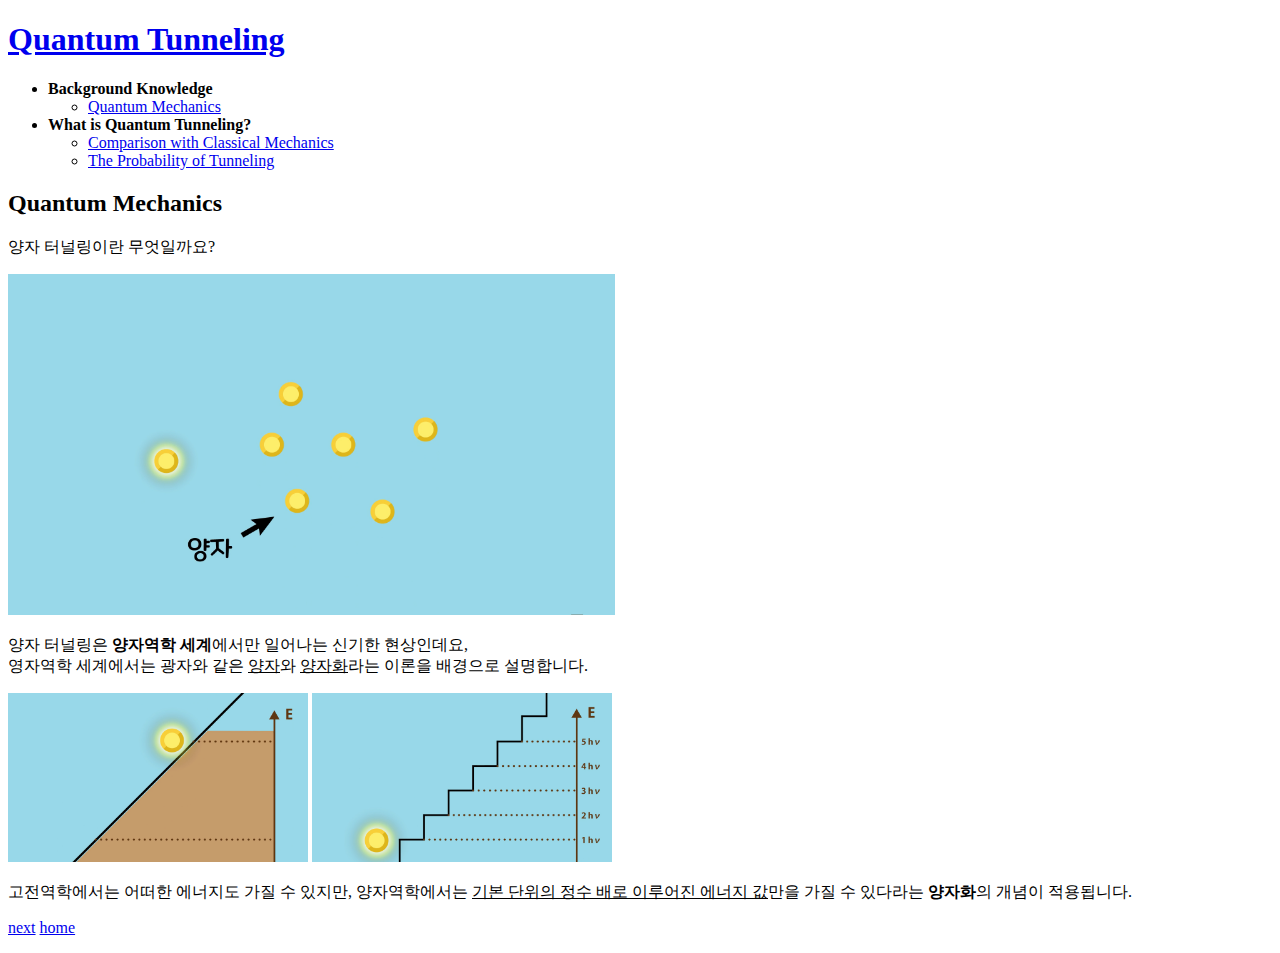
==== 1.html @ 5cf4f0b6 "file upload" ====
<!doctype html>
<html>
<head>
	<title>Quantum Tunneling</title>
	<meta charset="utf-8">
</head>
<body>
	<h1><a href="index.html">Quantum Tunneling</a></h1>
	<ul>
		<li><strong>Background Knowledge</strong><ul>
			<li><a href="1.html">Quantum Mechanics</a></li>
		</ul></li>
		<li><strong>What is Quantum Tunneling?</strong><ul>
			<li><a href="2.html">Comparison with Classical Mechanics</a></li>
			<li><a href="3.html">The Probability of Tunneling</a></li>
		</ul></li>
	</ul>
	<h2>Quantum Mechanics</h2>
	<p>양자 터널링이란 무엇일까요?</p>
	<img src="1_1.png" width="607px">
	<p>양자 터널링은 <strong>양자역학 세계</strong>에서만 일어나는 신기한 현상인데요,<br>영자역학 세계에서는 광자와 같은 <u>양자</u>와 <u>양자화</u>라는 이론을 배경으로 설명합니다.</p>
	<img src="1_2.png" width="300px">
	<img src="1_3.png" width="300px">
	<p>고전역학에서는 어떠한 에너지도 가질 수 있지만, 양자역학에서는 <u>기본 단위의 정수 배로 이루어진 에너지 값</u>만을 가질 수 있다라는 <strong>양자화</strong>의 개념이 적용됩니다.</p>
	<p>		<a href="2.html">next</a>	<a href="index.html">home</a></p>
</body>
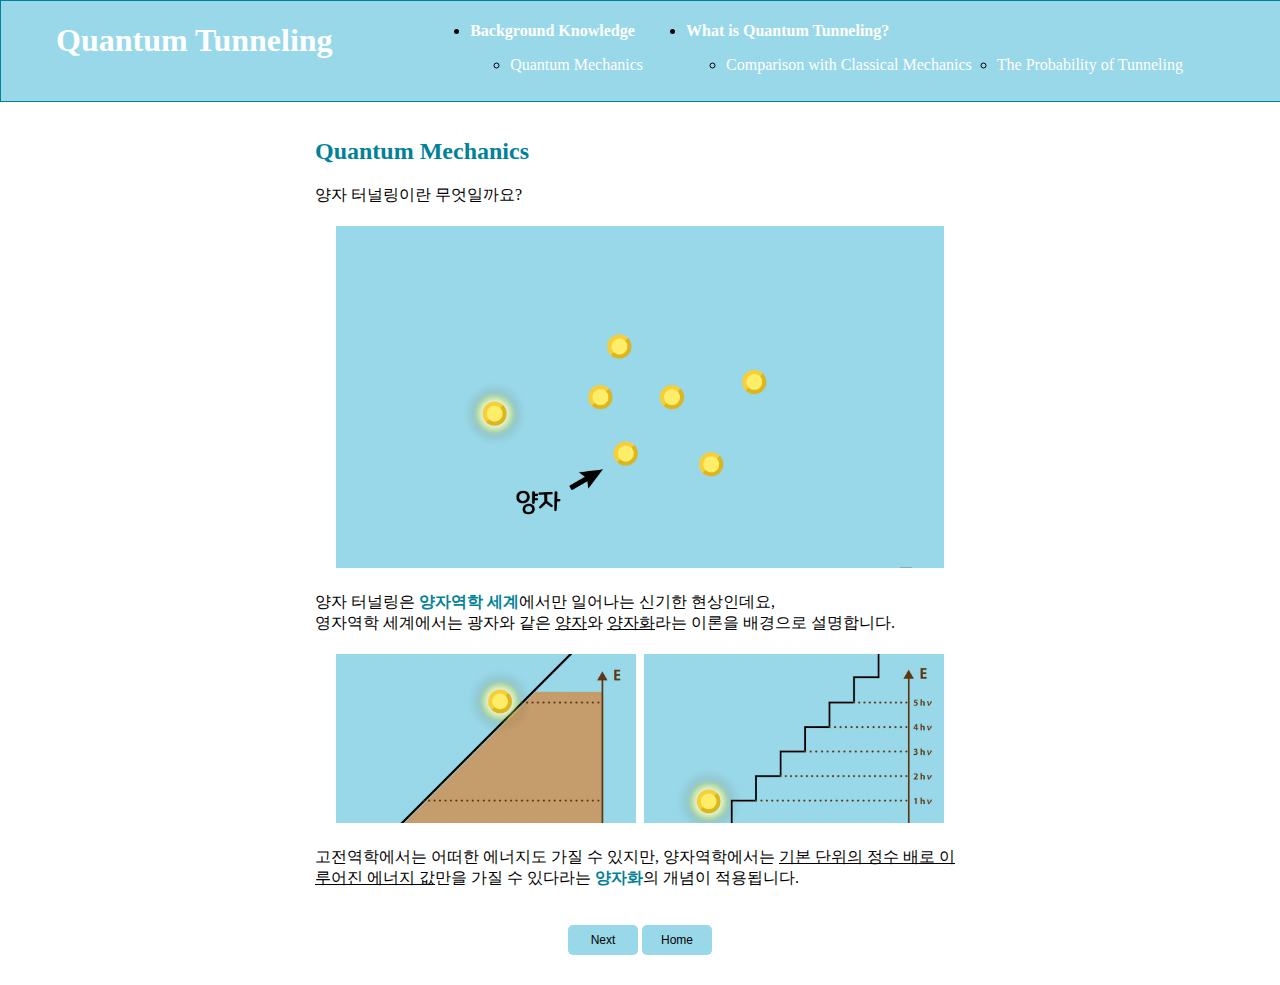
==== commit 783ed52f: "Add files via upload" ====
--- a/1.html
+++ b/1.html
@@ -3,24 +3,52 @@
 <head>
 	<title>Quantum Tunneling</title>
 	<meta charset="utf-8">
+	<link rel="stylesheet" href="style.css">
+	<link rel="stylesheet" href="basestyle.css">
 </head>
+
 <body>
-	<h1><a href="index.html">Quantum Tunneling</a></h1>
-	<ul>
-		<li><strong>Background Knowledge</strong><ul>
-			<li><a href="1.html">Quantum Mechanics</a></li>
-		</ul></li>
-		<li><strong>What is Quantum Tunneling?</strong><ul>
-			<li><a href="2.html">Comparison with Classical Mechanics</a></li>
-			<li><a href="3.html">The Probability of Tunneling</a></li>
-		</ul></li>
-	</ul>
-	<h2>Quantum Mechanics</h2>
-	<p>양자 터널링이란 무엇일까요?</p>
-	<img src="1_1.png" width="607px">
-	<p>양자 터널링은 <strong>양자역학 세계</strong>에서만 일어나는 신기한 현상인데요,<br>영자역학 세계에서는 광자와 같은 <u>양자</u>와 <u>양자화</u>라는 이론을 배경으로 설명합니다.</p>
-	<img src="1_2.png" width="300px">
-	<img src="1_3.png" width="300px">
-	<p>고전역학에서는 어떠한 에너지도 가질 수 있지만, 양자역학에서는 <u>기본 단위의 정수 배로 이루어진 에너지 값</u>만을 가질 수 있다라는 <strong>양자화</strong>의 개념이 적용됩니다.</p>
-	<p>		<a href="2.html">next</a>	<a href="index.html">home</a></p>
+<header> <!-- header (의미 상) -->
+	<div class="wrapper"> <!-- 상단 바 -->
+		<h1><a href="index.html">Quantum Tunneling</a></h1>
+		<nav> <!-- h1에 대비되는 목차 -->
+			<ul class="menu">
+				<li><strong>Background Knowledge</strong><ul>
+					<li><a href="1.html">Quantum Mechanics</a></li>
+				</ul></li>
+				<li><strong>What is Quantum Tunneling?</strong><ul>
+					<li><a href="2.html">Comparison with Classical Mechanics</a></li>
+					<li><a href="3.html">The Probability of Tunneling</a></li>
+				</ul></li>
+			</ul>
+		</nav>
+	</div>
+</header>
+<main>
+	<div id="contents"> <!-- grid를 나누기 위해 필요 -->
+		<div id="list"> <!-- 좁은 화면 좌측에 목차를 띄우기 위함 -->
+			<ul>
+				<li><strong>Background Knowledge</strong><ul>
+					<li><a href="1.html">Quantum Mechanics</a></li>
+				</ul></li>
+				<li><strong>What is Quantum Tunneling?</strong><ul>
+					<li><a href="2.html">Comparison with Classical Mechanics</a></li>
+					<li><a href="3.html">The Probability of Tunneling</a></li>
+				</ul></li>
+			</ul>
+		</div>
+		<div id="paragraphs"> 
+			<h2><strong>Quantum Mechanics</strong></h2>
+			<p>양자 터널링이란 무엇일까요?</p>
+			<div class="img"><img src="1_1.png" width="608px"></div>
+			<p>양자 터널링은 <strong>양자역학 세계</strong>에서만 일어나는 신기한 현상인데요,<br>영자역학 세계에서는 광자와 같은 <u>양자</u>와 <u>양자화</u>라는 이론을 배경으로 설명합니다.</p>
+			<div class="img"><img src="1_2.png" width="300px"><img src="1_3.png" width="300px"></div>
+			<p>고전역학에서는 어떠한 에너지도 가질 수 있지만, 양자역학에서는 <u>기본 단위의 정수 배로 이루어진 에너지 값</u>만을 가질 수 있다라는 <strong>양자화</strong>의 개념이 적용됩니다.</p><br>
+			<div class="buttons">
+					<button class="btn btnN" onclick="location.href='2.html'">Next</button>
+					<button class="btn btnH" onclick="location.href='index.html'">Home</button>
+			</div>
+		</div>
+	</div>
+</main>
 </body>
--- a/style.css
+++ b/style.css
@@ -0,0 +1,48 @@
+		/*header 속성*/
+		header a {
+			text-decoration:none;
+			color:white;
+			-webkit-transition-duration: 0.4s;
+			transition-duration: 0.4s;
+		}
+		header a:hover {
+			color:#008299;
+		}
+		header strong {
+			color:white;
+		}
+		
+		/*media query: 넓은 화면*/
+		@media(min-width:1170px) {
+			#list {display:none;}
+			main {
+				width:690px;
+				margin:0 auto;
+			}
+			.menu {	float:right; margin:0; }
+			.menu li { float:left; padding-right:18px;}
+			.menu li li {padding-right:25px;}
+			.menu a {line-height:50px;color:white;padding:0;}
+			h1 a {
+				float:left;
+			}
+			.wrapper{
+				width:1170px;
+			}
+		}
+
+		/*media query: 좁은 화면*/
+		@media(max-width:1170px) {
+			#contents{
+				display:grid;
+				grid-template-columns:270px 1fr;
+			}
+			#list {
+				border-right:1px solid #98D8E9;
+			}
+			#list ul {padding-left:20px; line-height: 150%}
+			nav {display:none;}
+			h1 {
+				text-align: center;
+			}
+		}--- a/basestyle.css
+++ b/basestyle.css
@@ -0,0 +1,50 @@
+		/* header 속성 */
+		header {
+			height:100px;
+			background-color:#98D8E9;
+			border:1px solid #008299;
+			position:fixed;
+			width:100%;
+			z-index:9999;
+			top:0;
+			left:0;
+		}
+		.wrapper {margin:0 auto;}
+
+		/*본문 볼드 색상*/
+		strong {
+			color:#008299;
+		}
+
+		/*리스트 기본*/
+		li a { text-decoration:none;color:#008299; }
+
+		/*본문 기본*/
+		main {padding-top:90px;}
+		#paragraphs{padding:20px;}
+		
+		/*버튼 속성*/
+		.btn {
+			width:70px;
+			background-color:#98D8E9;
+			padding:8px 5px;
+			margin:2px;
+			border:none;
+			border-radius:5px;
+			color:black;
+			text-align:center;
+			text-decoration:none;
+			font-size:12px;
+			display:inline-block;
+			-webkit-transition-duration: 0.4s;
+			transition-duration: 0.4s;
+		}
+		.btnP:hover, .btnN:hover, .btnH:hover {
+			background-color:#008299;
+			color:white;
+		}
+		.buttons {display:flex; justify-content:center;}
+
+		/*본문 이미지 정렬*/
+		.img { text-align: center }
+		.img img { padding:4px; }